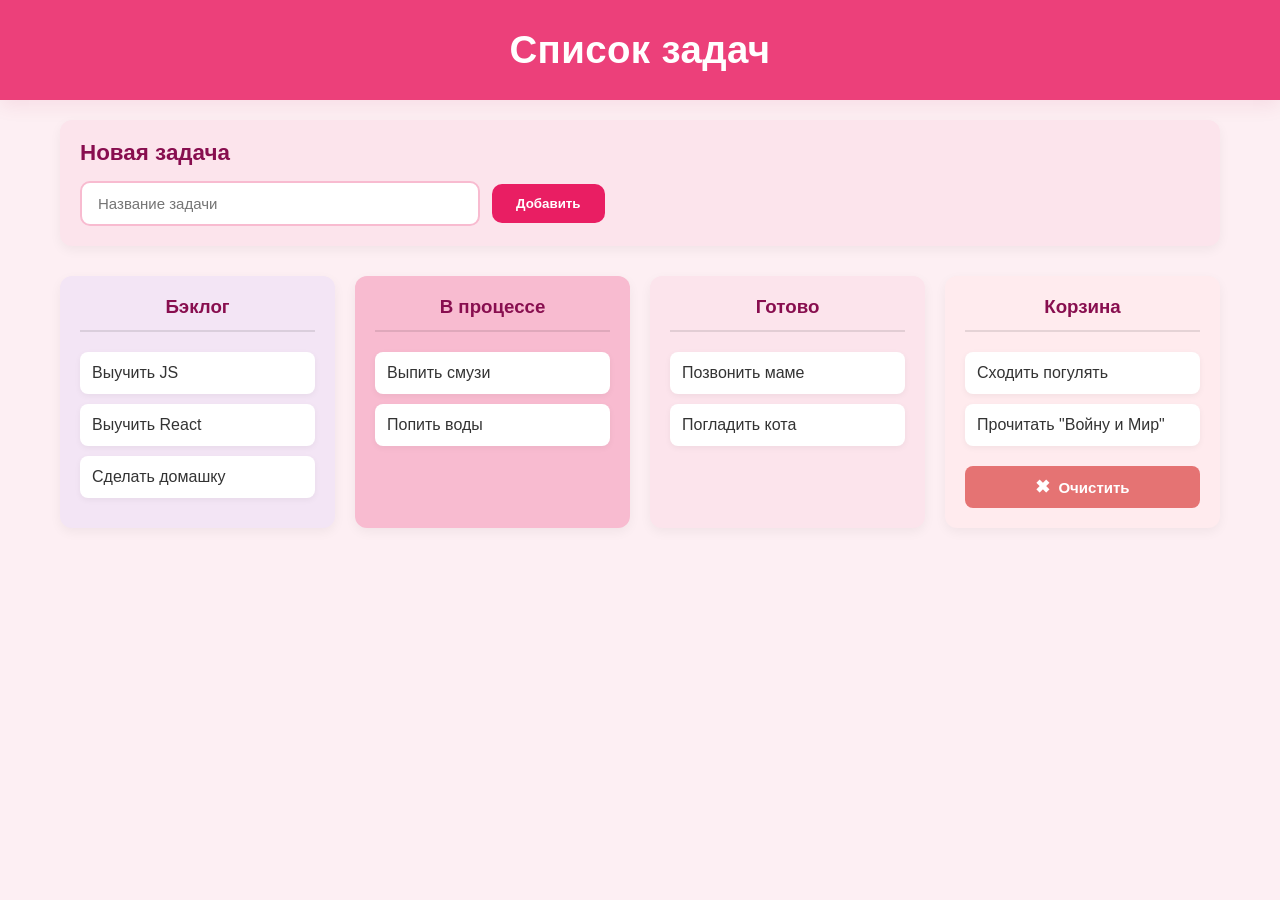
==== index.html @ dd751ee2 "Update index.html" ====
<!DOCTYPE html>
<html lang="ru">
<head>
  <meta charset="UTF-8">
  <meta name="viewport" content="width=device-width, initial-scale=1.0">
  <title>Список задач</title>
  <link rel="stylesheet" href="css/style.css">
</head>
<body>
  <div class="page-header">
    <h1>Список задач</h1>
  </div>

  <div class="container">
    <div class="new-task-section">
      <h2>Новая задача</h2>
      <div class="new-task-bar">
        <input type="text" placeholder="Название задачи">
        <button class="add-btn">Добавить</button>
      </div>
    </div>

    <div class="tasks-container">
      <div class="task-column backlog-column">
        <h3>Бэклог</h3>
        <div class="task">Выучить JS</div>
        <div class="task">Выучить React</div>
        <div class="task">Сделать домашку</div>
      </div>

      <div class="task-column progress-column">
        <h3>В процессе</h3>
        <div class="task">Выпить смузи</div>
        <div class="task">Попить воды</div>
      </div>

      <div class="task-column done-column">
        <h3>Готово</h3>
        <div class="task">Позвонить маме</div>
        <div class="task">Погладить кота</div>
      </div>

      <div class="task-column trash-column">
        <h3>Корзина</h3>
        <div class="task">Сходить погулять</div>
        <div class="task">Прочитать "Войну и Мир"</div>
        <button class="clear-btn">
          <span class="cross">✖</span>
          <span class="clear-text">Очистить</span>
        </button>
      </div>
    </div>
  </div>
</body>
</html>
---- css/style.css ----
* {
  box-sizing: border-box;
  margin: 0;
  padding: 0;
  font-family: 'Segoe UI', Tahoma, Geneva, Verdana, sans-serif;
}

body {
  background-color: #fdeff3;
  color: #333;
  margin: 0;  
  padding: 0;  
}

.container {
  max-width: 1200px;  
  margin: 0 auto;     
  padding: 20px;      
}


.page-header {
  width: 100%;                  
  background-color: #ec407a;     
  padding: 28px 0;
  text-align: center;
  box-shadow: 0 6px 18px rgba(172, 0, 69, 0.08);
}

.page-header h1 {
  font-size: 2.4rem;
  font-weight: 800;
  color: #ffffff;
  letter-spacing: 0.4px;
}


.new-task-section {
  margin-bottom: 30px;
  background-color: #fce4ec;
  border-radius: 12px;
  padding: 20px;
  box-shadow: 0 4px 12px rgba(0,0,0,0.05);
}

.new-task-section h2 {
  color: #880e4f;
  margin-bottom: 15px;
  font-size: 1.4rem;
  font-weight: 600;
}

.new-task-bar {
  display: flex;
  gap: 12px;
  align-items: center;
}

.new-task-bar input {
  flex: 1;
  padding: 12px 16px;
  border-radius: 10px;
  border: 2px solid #f8bbd0;
  font-size: 15px;
  max-width: 400px;
  background-color: white;
}

.new-task-bar input:focus {
  border-color: #ad1457;
  outline: none;
}

.add-btn {
  background-color: #e91e63;
  color: white;
  font-weight: 600;
  border: none;
  border-radius: 10px;
  padding: 12px 24px;
  cursor: pointer;
  transition: all 0.3s;
  white-space: nowrap;
}

.add-btn:hover {
  background-color: #ad1457;
}


.tasks-container {
  display: grid;
  grid-template-columns: repeat(4, 1fr);
  gap: 20px;
}

.task-column {
  border-radius: 12px;
  padding: 20px;
  display: flex;
  flex-direction: column;
  box-shadow: 0 4px 12px rgba(0,0,0,0.05);
}

.task-column h3 {
  text-align: center;
  margin-bottom: 20px;
  padding-bottom: 12px;
  border-bottom: 2px solid rgba(0,0,0,0.1);
  font-weight: 600;
  color: #880e4f;
}


.backlog-column {
  background-color: #f3e5f5;
}
.progress-column {
  background-color: #f8bbd0;
}
.done-column {
  background-color: #fce4ec;
}
.trash-column {
  background-color: #ffebee;
  display: flex;
  flex-direction: column;
}


.task {
  background-color: #fff;
  border-radius: 8px;
  padding: 12px;
  margin-bottom: 10px;
  box-shadow: 0 2px 6px rgba(0,0,0,0.05);
}


.clear-btn {
  margin-top: auto;
  background-color: #e57373;
  color: white;
  border: none;
  padding: 12px 20px;
  border-radius: 8px;
  cursor: pointer;
  align-self: stretch;
  font-weight: 600;
  font-size: 15px;
  display: flex;
  align-items: center;
  justify-content: center;
  gap: 8px; 
}
.clear-btn .cross {
  font-size: 18px;
  font-weight: bold;
  line-height: 1;
}

.clear-btn:hover {
  background-color: #ef5350;
}

.clear-btn:hover {
  background-color: #ef5350;
}
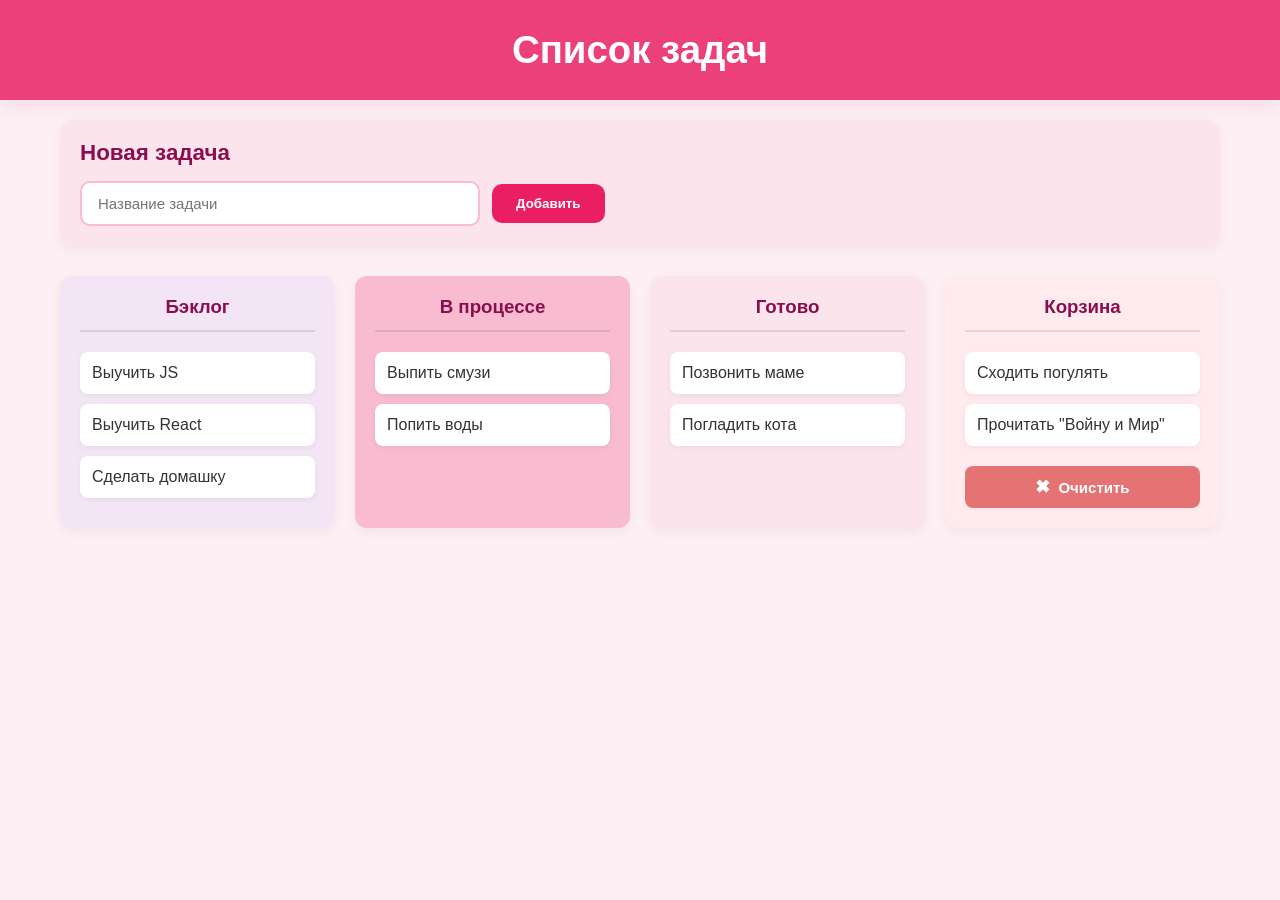
==== commit 735d495d: "Update index.html" ====
--- a/index.html
+++ b/index.html
@@ -4,6 +4,7 @@
   <meta charset="UTF-8">
   <meta name="viewport" content="width=device-width, initial-scale=1.0">
   <title>Список задач</title>
+  <link rel="stylesheet" href="css/Normalize.css">
   <link rel="stylesheet" href="css/style.css">
 </head>
 <body>
@@ -53,3 +54,4 @@
   </div>
 </body>
 </html>
+
--- a/css/style.css
+++ b/css/style.css
@@ -20,19 +20,25 @@
 
 
 .page-header {
-  width: 100%;                  
-  background-color: #ec407a;     
-  padding: 28px 0;
+  position: relative;
+  left: 50%;
+  right: 50%;
+  margin-left: -50vw;
+  margin-right: -50vw;
+  width: 100vw;             
+  box-sizing: border-box;
+  background-color: #ec407a; 
+  padding: 28px 0;           
   text-align: center;
   box-shadow: 0 6px 18px rgba(172, 0, 69, 0.08);
 }
-
 .page-header h1 {
   font-size: 2.4rem;
   font-weight: 800;
   color: #ffffff;
-  letter-spacing: 0.4px;
+  margin: 0;
 }
+
 
 
 .new-task-section {
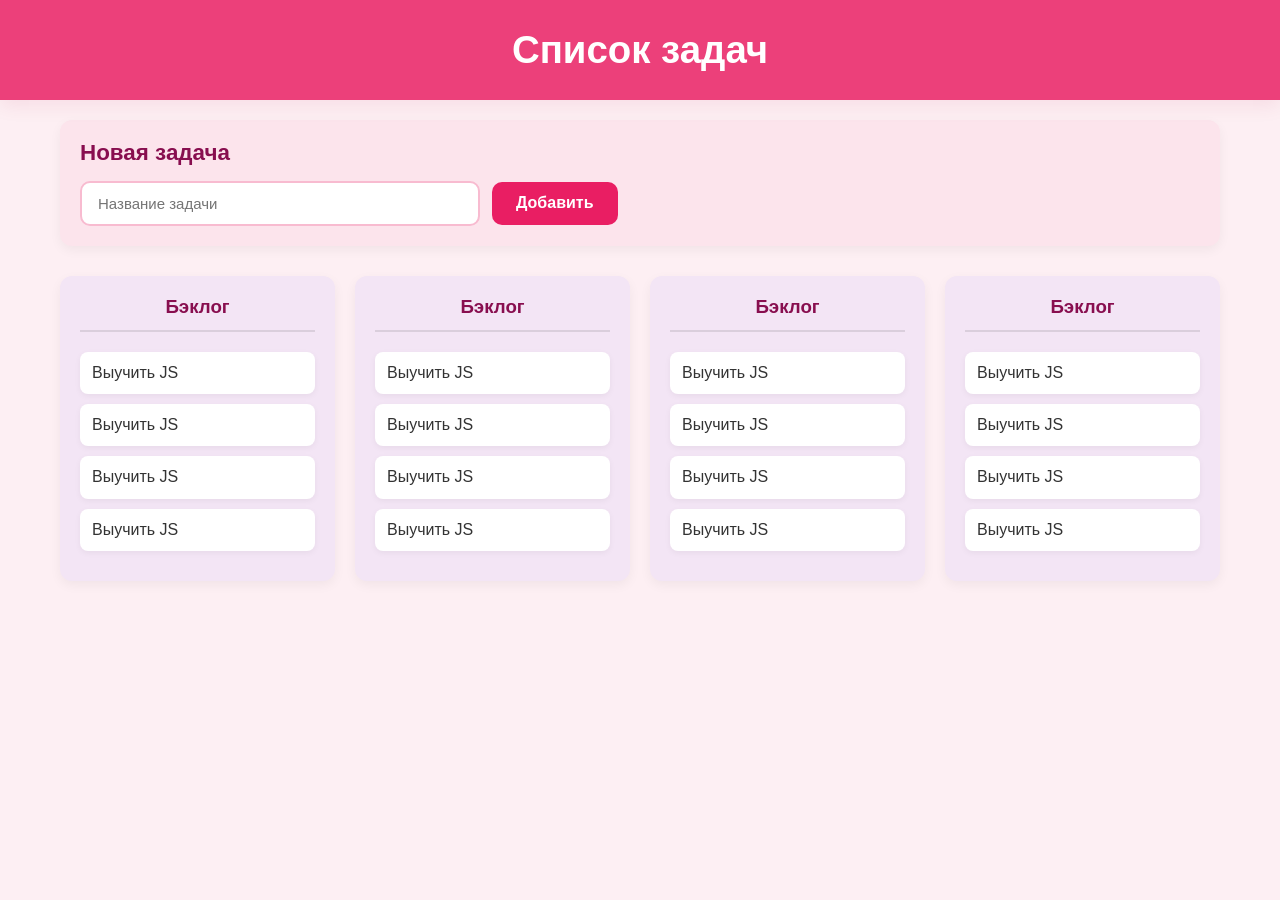
==== commit 310efe45: "Добавлена верстка по компонентам — lab_3" ====
--- a/index.html
+++ b/index.html
@@ -1,57 +1,21 @@
-<!DOCTYPE html>
-<html lang="ru">
-<head>
-  <meta charset="UTF-8">
-  <meta name="viewport" content="width=device-width, initial-scale=1.0">
-  <title>Список задач</title>
-  <link rel="stylesheet" href="css/Normalize.css">
-  <link rel="stylesheet" href="css/style.css">
-</head>
-<body>
-  <div class="page-header">
-    <h1>Список задач</h1>
-  </div>
-
-  <div class="container">
-    <div class="new-task-section">
-      <h2>Новая задача</h2>
-      <div class="new-task-bar">
-        <input type="text" placeholder="Название задачи">
-        <button class="add-btn">Добавить</button>
-      </div>
-    </div>
-
-    <div class="tasks-container">
-      <div class="task-column backlog-column">
-        <h3>Бэклог</h3>
-        <div class="task">Выучить JS</div>
-        <div class="task">Выучить React</div>
-        <div class="task">Сделать домашку</div>
-      </div>
-
-      <div class="task-column progress-column">
-        <h3>В процессе</h3>
-        <div class="task">Выпить смузи</div>
-        <div class="task">Попить воды</div>
-      </div>
-
-      <div class="task-column done-column">
-        <h3>Готово</h3>
-        <div class="task">Позвонить маме</div>
-        <div class="task">Погладить кота</div>
-      </div>
-
-      <div class="task-column trash-column">
-        <h3>Корзина</h3>
-        <div class="task">Сходить погулять</div>
-        <div class="task">Прочитать "Войну и Мир"</div>
-        <button class="clear-btn">
-          <span class="cross">✖</span>
-          <span class="clear-text">Очистить</span>
-        </button>
-      </div>
-    </div>
-  </div>
-</body>
-</html>
-
+<!DOCTYPE html>
+<html lang="ru">
+<head>
+  <meta charset="UTF-8">
+  <meta name="viewport" content="width=device-width, initial-scale=1.0">
+  <title>Список задач - Хусаинова С.Ф.</title>
+  <link rel="stylesheet" href="css/style.css">
+  <link rel="stylesheet" href="css/Normalize.css">
+</head>
+<body class="board-app">
+  <div class="header"></div>
+
+  <div class="container">
+    <div class="add-task-section"></div>
+    <div class="tasks-container"></div>
+  </div>
+
+  <script src="src/main.js" type="module"></script>
+</body>
+
+</html>
--- a/css/style.css
+++ b/css/style.css
@@ -171,4 +171,4 @@
 
 .clear-btn:hover {
   background-color: #ef5350;
-}
+}
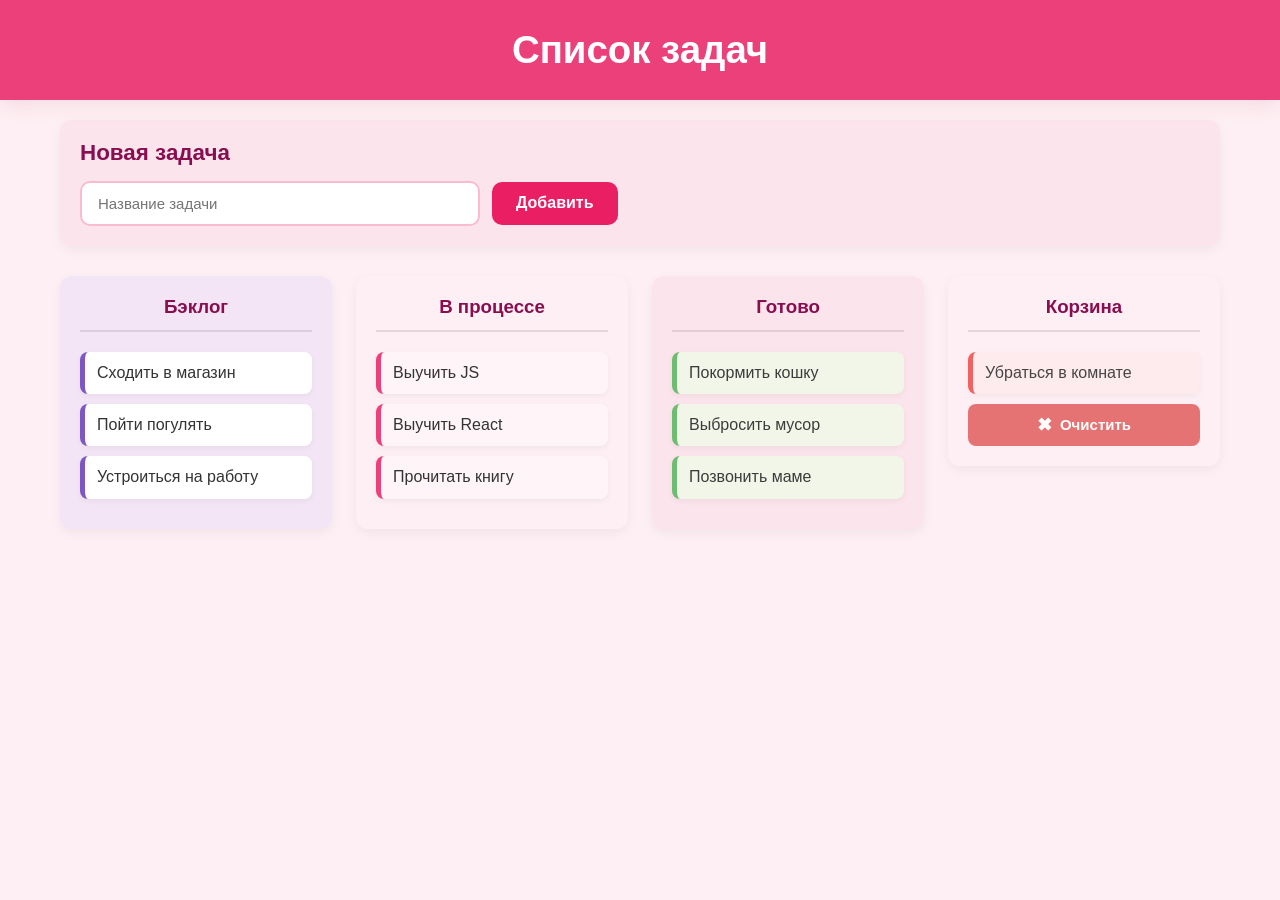
==== commit 96b33483: "Update index.html" ====
--- a/index.html
+++ b/index.html
@@ -3,7 +3,7 @@
 <head>
   <meta charset="UTF-8">
   <meta name="viewport" content="width=device-width, initial-scale=1.0">
-  <title>Список задач - Хусаинова С.Ф.</title>
+  <title>Список задач - Хусаинова С. Ф.</title>
   <link rel="stylesheet" href="css/style.css">
   <link rel="stylesheet" href="css/Normalize.css">
 </head>
--- a/css/style.css
+++ b/css/style.css
@@ -96,9 +96,15 @@
 
 .tasks-container {
   display: grid;
-  grid-template-columns: repeat(4, 1fr);
-  gap: 20px;
-}
+  grid-template-columns: repeat(auto-fit, minmax(260px, 1fr));
+  gap: 24px;
+  width: 100%;              /* тянется ровно на ширину .container */
+  justify-items: stretch;
+  align-items: start;
+  box-sizing: border-box;
+}
+
+
 
 .task-column {
   border-radius: 12px;
@@ -171,4 +177,32 @@
 
 .clear-btn:hover {
   background-color: #ef5350;
-}+}
+/* ====== Цвета задач по статусу ====== */
+.task--backlog {
+  border-left: 5px solid #7e57c2; /* фиолетовый */
+}
+
+.task--processing {
+  border-left: 5px solid #ec407a; /* розовый */
+  background-color: #fff5f8;
+}
+
+.task--done {
+  border-left: 5px solid #66bb6a; /* зелёный */
+  background-color: #f1f8e9;
+  opacity: 0.95;
+}
+
+.task--basket {
+  border-left: 5px solid #ef5350; /* красный */
+  background-color: #ffebee;
+  opacity: 0.9;
+}
+
+/* Эффекты при наведении */
+.task:hover {
+  transform: translateY(-3px);
+  box-shadow: 0 4px 12px rgba(0,0,0,0.12);
+  transition: all 0.2s ease;
+}
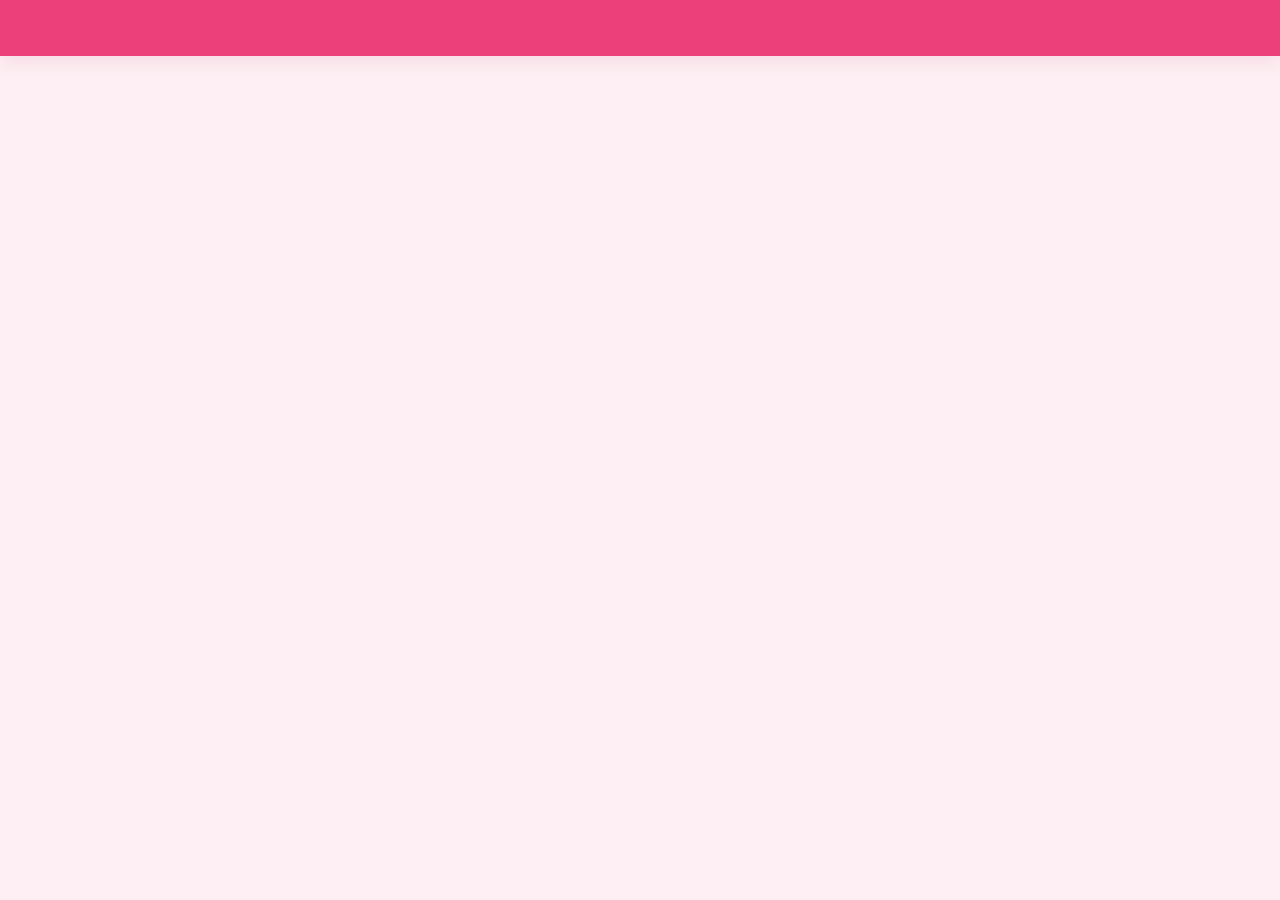
==== commit 160b7a35: "Update index.html" ====
--- a/index.html
+++ b/index.html
@@ -15,7 +15,7 @@
     <div class="tasks-container"></div>
   </div>
 
-  <script src="src/main.js" type="module"></script>
+  <script type="module" src="./main.js"></script>
 </body>
 
 </html>
--- a/css/style.css
+++ b/css/style.css
@@ -18,28 +18,21 @@
   padding: 20px;      
 }
 
-
-.page-header {
-  position: relative;
-  left: 50%;
-  right: 50%;
-  margin-left: -50vw;
-  margin-right: -50vw;
-  width: 100vw;             
-  box-sizing: border-box;
+/* ШАПКА КАК БЫЛА */
+.header {
   background-color: #ec407a; 
   padding: 28px 0;           
   text-align: center;
   box-shadow: 0 6px 18px rgba(172, 0, 69, 0.08);
-}
-.page-header h1 {
+  width: 100%;
+}
+
+.header h1 {
   font-size: 2.4rem;
   font-weight: 800;
   color: #ffffff;
   margin: 0;
 }
-
-
 
 .new-task-section {
   margin-bottom: 30px;
@@ -93,18 +86,14 @@
   background-color: #ad1457;
 }
 
-
+/* КОЛОНКИ С ОДИНАКОВОЙ ВЫСОТОЙ */
 .tasks-container {
   display: grid;
   grid-template-columns: repeat(auto-fit, minmax(260px, 1fr));
   gap: 24px;
-  width: 100%;              /* тянется ровно на ширину .container */
-  justify-items: stretch;
-  align-items: start;
-  box-sizing: border-box;
-}
-
-
+  width: 100%;
+  align-items: stretch;
+}
 
 .task-column {
   border-radius: 12px;
@@ -112,6 +101,7 @@
   display: flex;
   flex-direction: column;
   box-shadow: 0 4px 12px rgba(0,0,0,0.05);
+  height: 100%;
 }
 
 .task-column h3 {
@@ -123,7 +113,6 @@
   color: #880e4f;
 }
 
-
 .backlog-column {
   background-color: #f3e5f5;
 }
@@ -138,7 +127,6 @@
   display: flex;
   flex-direction: column;
 }
-
 
 .task {
   background-color: #fff;
@@ -147,7 +135,6 @@
   margin-bottom: 10px;
   box-shadow: 0 2px 6px rgba(0,0,0,0.05);
 }
-
 
 .clear-btn {
   margin-top: auto;
@@ -175,34 +162,41 @@
   background-color: #ef5350;
 }
 
-.clear-btn:hover {
-  background-color: #ef5350;
-}
-/* ====== Цвета задач по статусу ====== */
 .task--backlog {
-  border-left: 5px solid #7e57c2; /* фиолетовый */
+  border-left: 5px solid #7e57c2;
 }
 
 .task--processing {
-  border-left: 5px solid #ec407a; /* розовый */
+  border-left: 5px solid #ec407a;
   background-color: #fff5f8;
 }
 
 .task--done {
-  border-left: 5px solid #66bb6a; /* зелёный */
+  border-left: 5px solid #66bb6a;
   background-color: #f1f8e9;
   opacity: 0.95;
 }
 
 .task--basket {
-  border-left: 5px solid #ef5350; /* красный */
+  border-left: 5px solid #ef5350;
   background-color: #ffebee;
   opacity: 0.9;
 }
 
-/* Эффекты при наведении */
 .task:hover {
   transform: translateY(-3px);
   box-shadow: 0 4px 12px rgba(0,0,0,0.12);
   transition: all 0.2s ease;
 }
+
+/* Стили для пустых колонок */
+.task-list__empty {
+  border: 2px dashed #d1d1d1;
+  border-radius: 8px;
+  padding: 12px;
+  text-align: center;
+  color: #666;
+  background-color: transparent;
+  margin-bottom: 10px;
+  font-style: italic;
+}
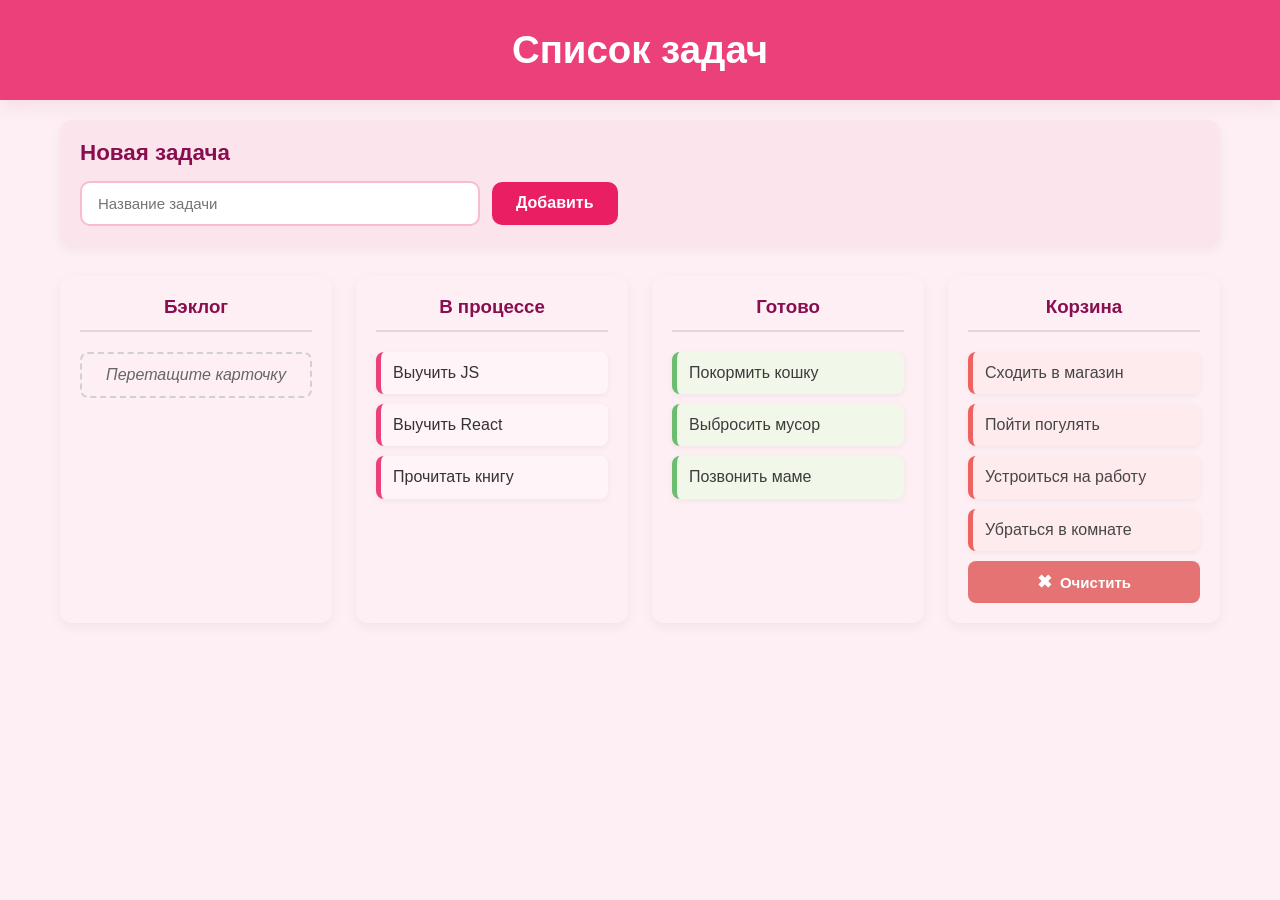
==== commit 3c6e631e: "Update index.html" ====
--- a/index.html
+++ b/index.html
@@ -15,7 +15,7 @@
     <div class="tasks-container"></div>
   </div>
 
-  <script type="module" src="./main.js"></script>
+  <script src="../src/main.js" type="module"></script>
 </body>
 
 </html>
